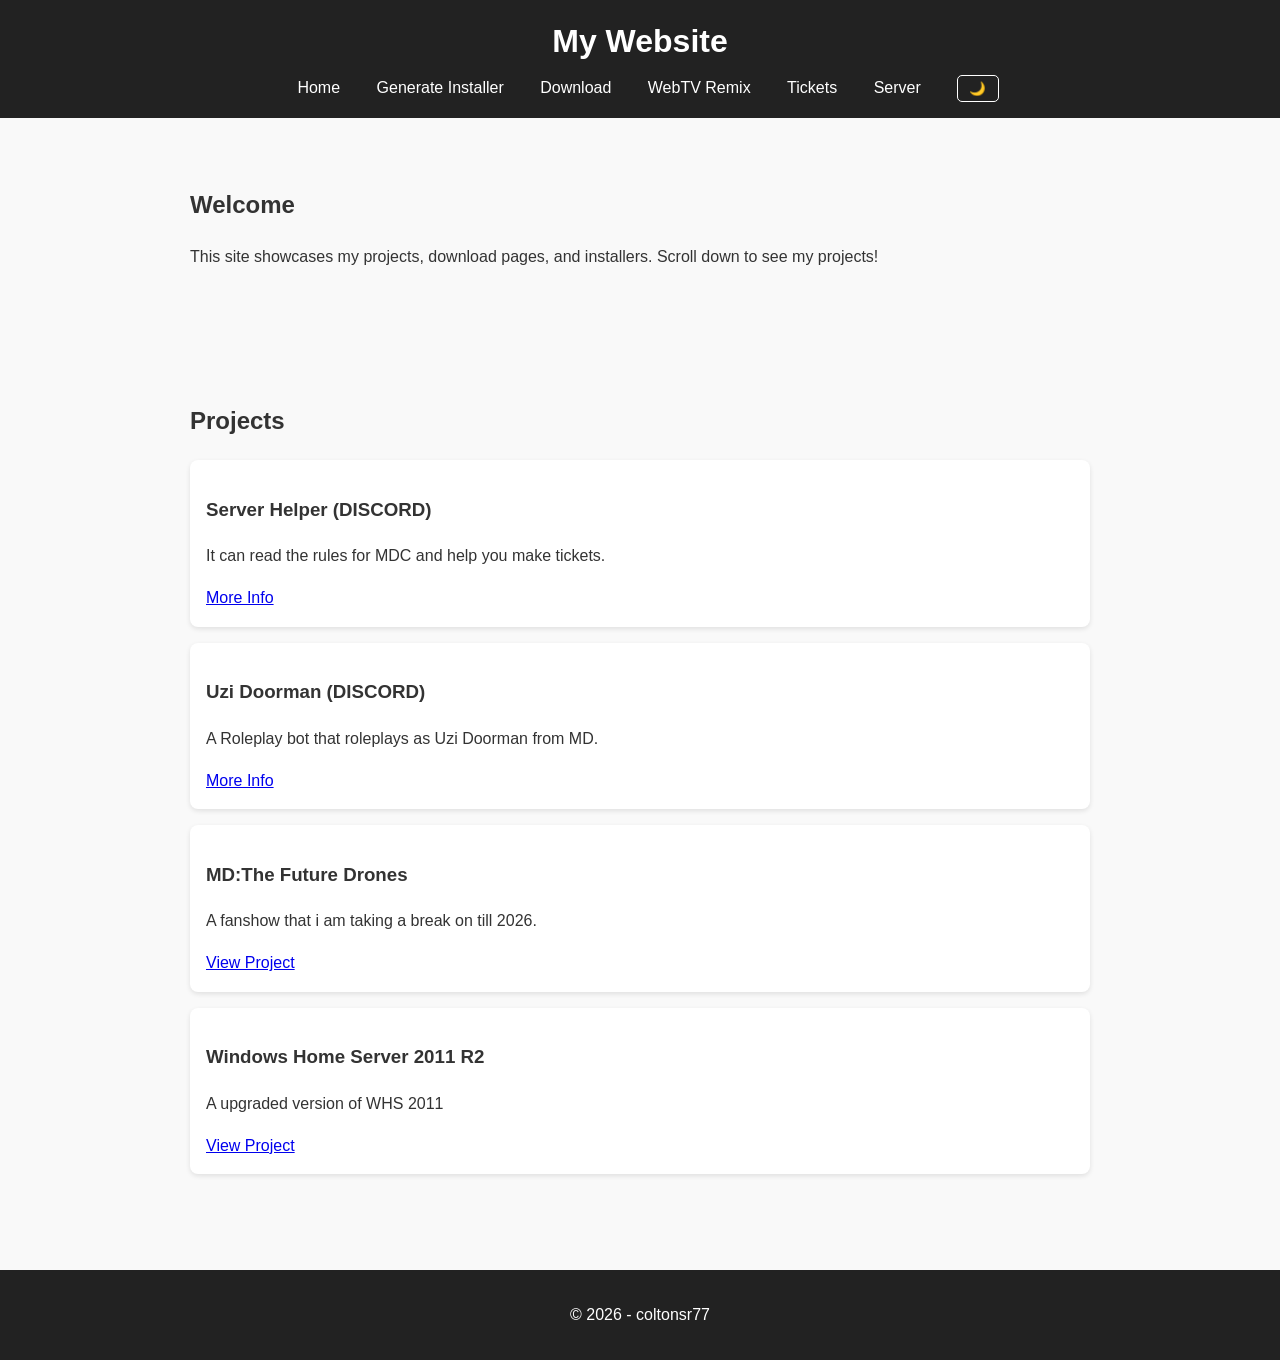
==== index.html @ 8af7a49b "Update index.html" ====
<!DOCTYPE html>
<script src="wtv-hd.js"></script>
<link rel="icon" type="image/x-icon" href="favicon.ico">
<html lang="en">
<head>
  <meta charset="UTF-8">
  <meta name="viewport" content="width=device-width, initial-scale=1.0">
  <title>My Website</title>
  <style>
    :root {
      --bg-color: #f9f9f9;
      --text-color: #333;
      --header-bg: #222;
      --header-text: #fff;
      --card-bg: #fff;
      --footer-bg: #222;
      --footer-text: #fff;
    }

    body.dark {
      --bg-color: #121212;
      --text-color: #eee;
      --header-bg: #1e1e1e;
      --header-text: #f1f1f1;
      --card-bg: #1c1c1c;
      --footer-bg: #1e1e1e;
      --footer-text: #f1f1f1;
    }

    body {
      font-family: Arial, sans-serif;
      margin: 0;
      padding: 0;
      line-height: 1.6;
      background: var(--bg-color);
      color: var(--text-color);
      scroll-behavior: smooth;
      transition: background 0.3s, color 0.3s;
    }

    header {
      background: var(--header-bg);
      color: var(--header-text);
      padding: 1rem;
      text-align: center;
      position: sticky;
      top: 0;
      z-index: 1000;
    }

    header h1 {
      margin: 0;
    }

    nav {
      margin-top: 0.5rem;
    }

    nav a {
      color: var(--header-text);
      margin: 0 1rem;
      text-decoration: none;
    }

    nav a:hover {
      text-decoration: underline;
    }

    #theme-toggle {
      background: none;
      border: 1px solid var(--header-text);
      color: var(--header-text);
      margin-left: 1rem;
      padding: 0.3rem 0.7rem;
      border-radius: 5px;
      cursor: pointer;
    }

    #theme-toggle:hover {
      background: var(--header-text);
      color: var(--header-bg);
    }

    section {
      padding: 3rem 2rem;
      max-width: 900px;
      margin: auto;
    }

    .projects article {
      background: var(--card-bg);
      padding: 1rem;
      margin-bottom: 1rem;
      border-radius: 8px;
      box-shadow: 0 2px 5px rgba(0,0,0,0.1);
      transition: background 0.3s, color 0.3s;
    }

    form {
      display: flex;
      flex-direction: column;
      max-width: 400px;
      margin: auto;
    }

    form label {
      margin-top: 1rem;
    }

    form input, form textarea {
      padding: 0.5rem;
      border: 1px solid #ccc;
      border-radius: 5px;
      background: var(--card-bg);
      color: var(--text-color);
    }

    form button {
      margin-top: 1rem;
      padding: 0.7rem;
      border: none;
      background: var(--header-bg);
      color: var(--header-text);
      cursor: pointer;
      border-radius: 5px;
    }

    form button:hover {
      background: #444;
    }

    footer {
      text-align: center;
      padding: 1rem;
      background: var(--footer-bg);
      color: var(--footer-text);
      margin-top: 2rem;
    }
  </style>
</head>
<body>
  <header>
    <h1>My Website</h1>
    <nav>
      <a href="#home">Home</a>
      <a href="https://coltonsr77.net/Installer/InstallerGen.html">Generate Installer</a>
      <a href="https://coltonsr77.net/Download">Download</a>
      <a href="https://webtv.coltonsr77.net/">WebTV Remix</a>
      <a href="https://coltonsr77.net/Tickets">Tickets</a>
      <a href="https://server.coltonsr77.net/">Server</a>
      <button id="theme-toggle">🌙</button>
    </nav>
  </header>

  <!-- Home Section -->
  <section id="home">
    <h2>Welcome</h2>
    <p>This site showcases my projects, download pages, and installers. Scroll down to see my projects!</p>
  </section>

  <!-- Projects Section -->
  <section id="projects">
    <h2>Projects</h2>
    <div class="projects">
      <article>
        <h3>Server Helper (DISCORD)</h3>
        <p>It can read the rules for MDC and help you make tickets.</p>
        <a href="https://coltonsr77.net/server-helper.html" class="btn">More Info</a>
      </article>

      <article>
        <h3>Uzi Doorman (DISCORD)</h3>
        <p>A Roleplay bot that roleplays as Uzi Doorman from MD.</p>
        <a href="https://coltonsr77.net/uzi-doorman.html" class="btn">More Info</a>
      </article>

      <article>
        <h3>MD:The Future Drones</h3>
        <p>A fanshow that i am taking a break on till 2026.</p>
        <a href="https://tfd.coltonsr77.net" class="btn">View Project</a>
      </article>

      <article>
        <h3>Windows Home Server 2011 R2</h3>
        <p>A upgraded version of WHS 2011</p>
        <a href="https://coltonsr77.net/WHS-2011-R2" class="btn">View Project</a>
      </article>
    </div>
  </section>

  <footer>
    <p>&copy; 2026 - coltonsr77</p>
  </footer>

  <script>
    const toggleBtn = document.getElementById("theme-toggle");
    const body = document.body;

    // Check saved preference
    if(localStorage.getItem("theme") === "dark") {
      body.classList.add("dark");
      toggleBtn.textContent = "☀️";
    }

    toggleBtn.addEventListener("click", () => {
      body.classList.toggle("dark");
      if(body.classList.contains("dark")) {
        localStorage.setItem("theme", "dark");
        toggleBtn.textContent = "☀️";
      } else {
        localStorage.setItem("theme", "light");
        toggleBtn.textContent = "🌙";
      }
    });
  </script>
</body>
</html>
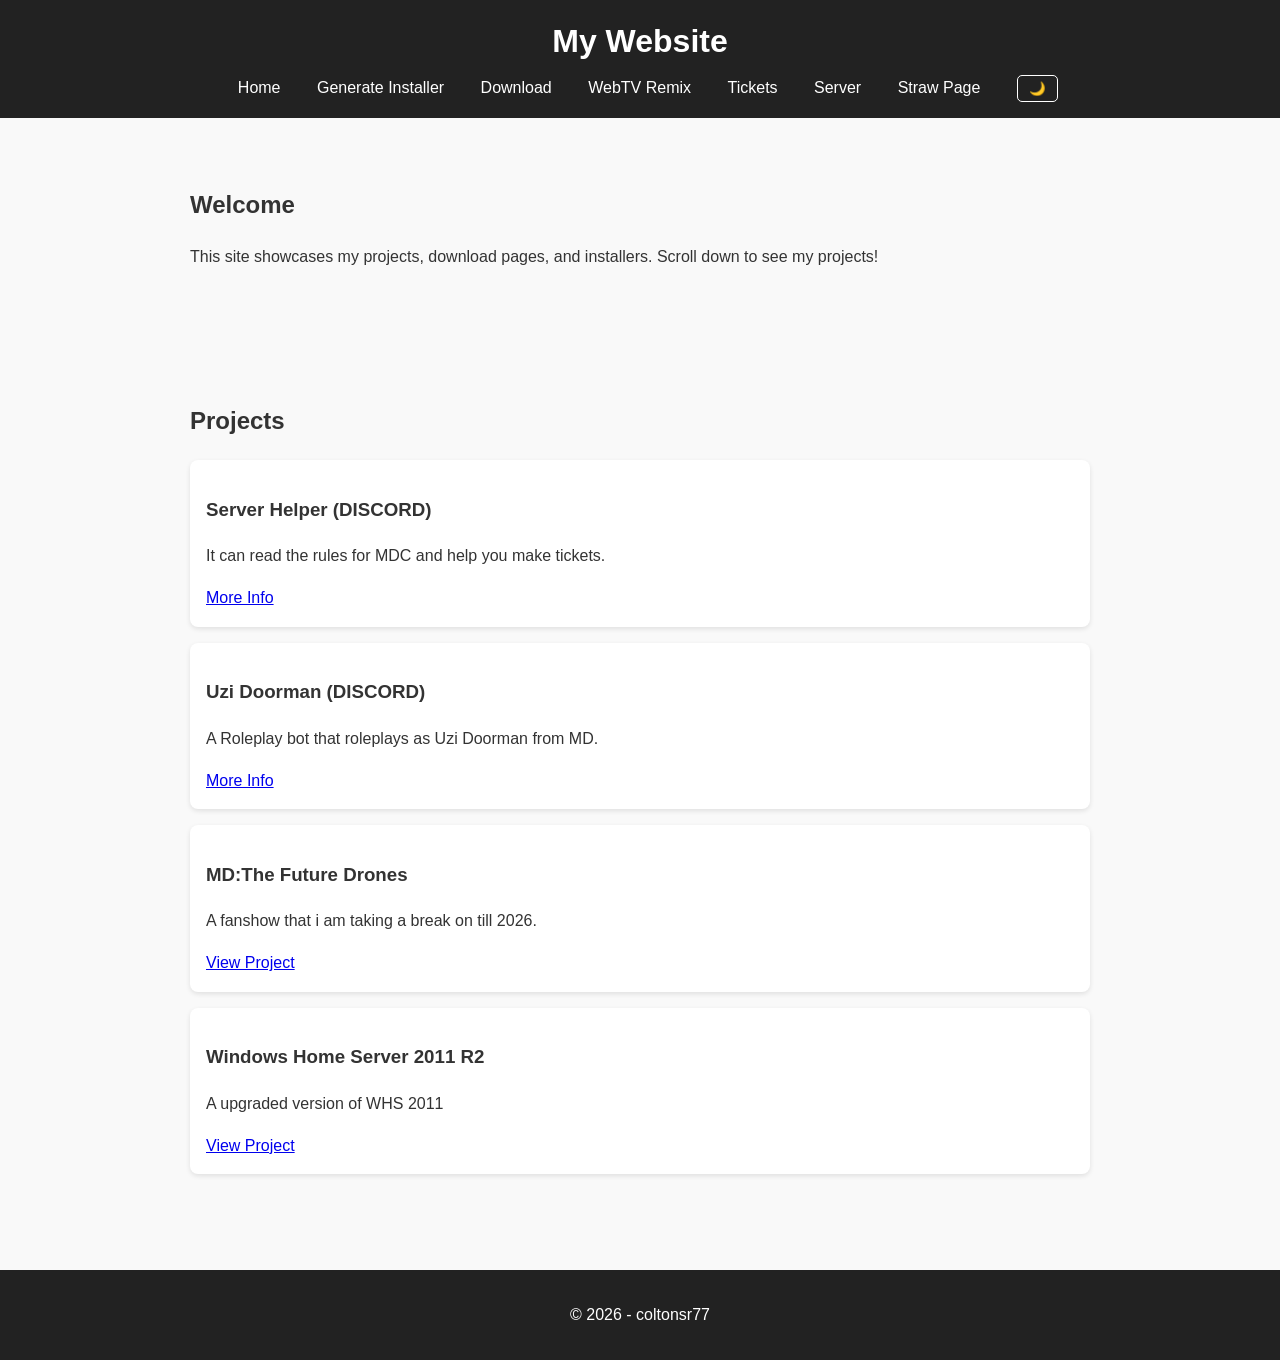
==== commit 034ce747: "Update index.html" ====
--- a/index.html
+++ b/index.html
@@ -1,5 +1,4 @@
 <!DOCTYPE html>
-<script src="wtv-hd.js"></script>
 <link rel="icon" type="image/x-icon" href="favicon.ico">
 <html lang="en">
 <head>
@@ -143,11 +142,12 @@
     <h1>My Website</h1>
     <nav>
       <a href="#home">Home</a>
-      <a href="https://coltonsr77.net/Installer/InstallerGen.html">Generate Installer</a>
-      <a href="https://coltonsr77.net/Download">Download</a>
-      <a href="https://webtv.coltonsr77.net/">WebTV Remix</a>
-      <a href="https://coltonsr77.net/Tickets">Tickets</a>
+      <a href="http://coltonsr77.net/Installer/InstallerGen.html">Generate Installer</a>
+      <a href="http://coltonsr77.net/Download">Download</a>
+      <a href="http://webtv.coltonsr77.net/">WebTV Remix</a>
+      <a href="http://coltonsr77.net/Tickets">Tickets</a>
       <a href="https://server.coltonsr77.net/">Server</a>
+      <a href="https://coltonsr77.straw.page">Straw Page</a>
       <button id="theme-toggle">🌙</button>
     </nav>
   </header>
@@ -165,13 +165,13 @@
       <article>
         <h3>Server Helper (DISCORD)</h3>
         <p>It can read the rules for MDC and help you make tickets.</p>
-        <a href="https://coltonsr77.net/server-helper.html" class="btn">More Info</a>
+        <a href="http://coltonsr77.net/server-helper.html" class="btn">More Info</a>
       </article>
 
       <article>
         <h3>Uzi Doorman (DISCORD)</h3>
         <p>A Roleplay bot that roleplays as Uzi Doorman from MD.</p>
-        <a href="https://coltonsr77.net/uzi-doorman.html" class="btn">More Info</a>
+        <a href="http://coltonsr77.net/uzi-doorman.html" class="btn">More Info</a>
       </article>
 
       <article>
@@ -183,7 +183,7 @@
       <article>
         <h3>Windows Home Server 2011 R2</h3>
         <p>A upgraded version of WHS 2011</p>
-        <a href="https://coltonsr77.net/WHS-2011-R2" class="btn">View Project</a>
+        <a href="http://coltonsr77.net/WHS-2011-R2.html" class="btn">View Project</a>
       </article>
     </div>
   </section>
@@ -215,3 +215,4 @@
   </script>
 </body>
 </html>
+<script src="wtv.js"></script>
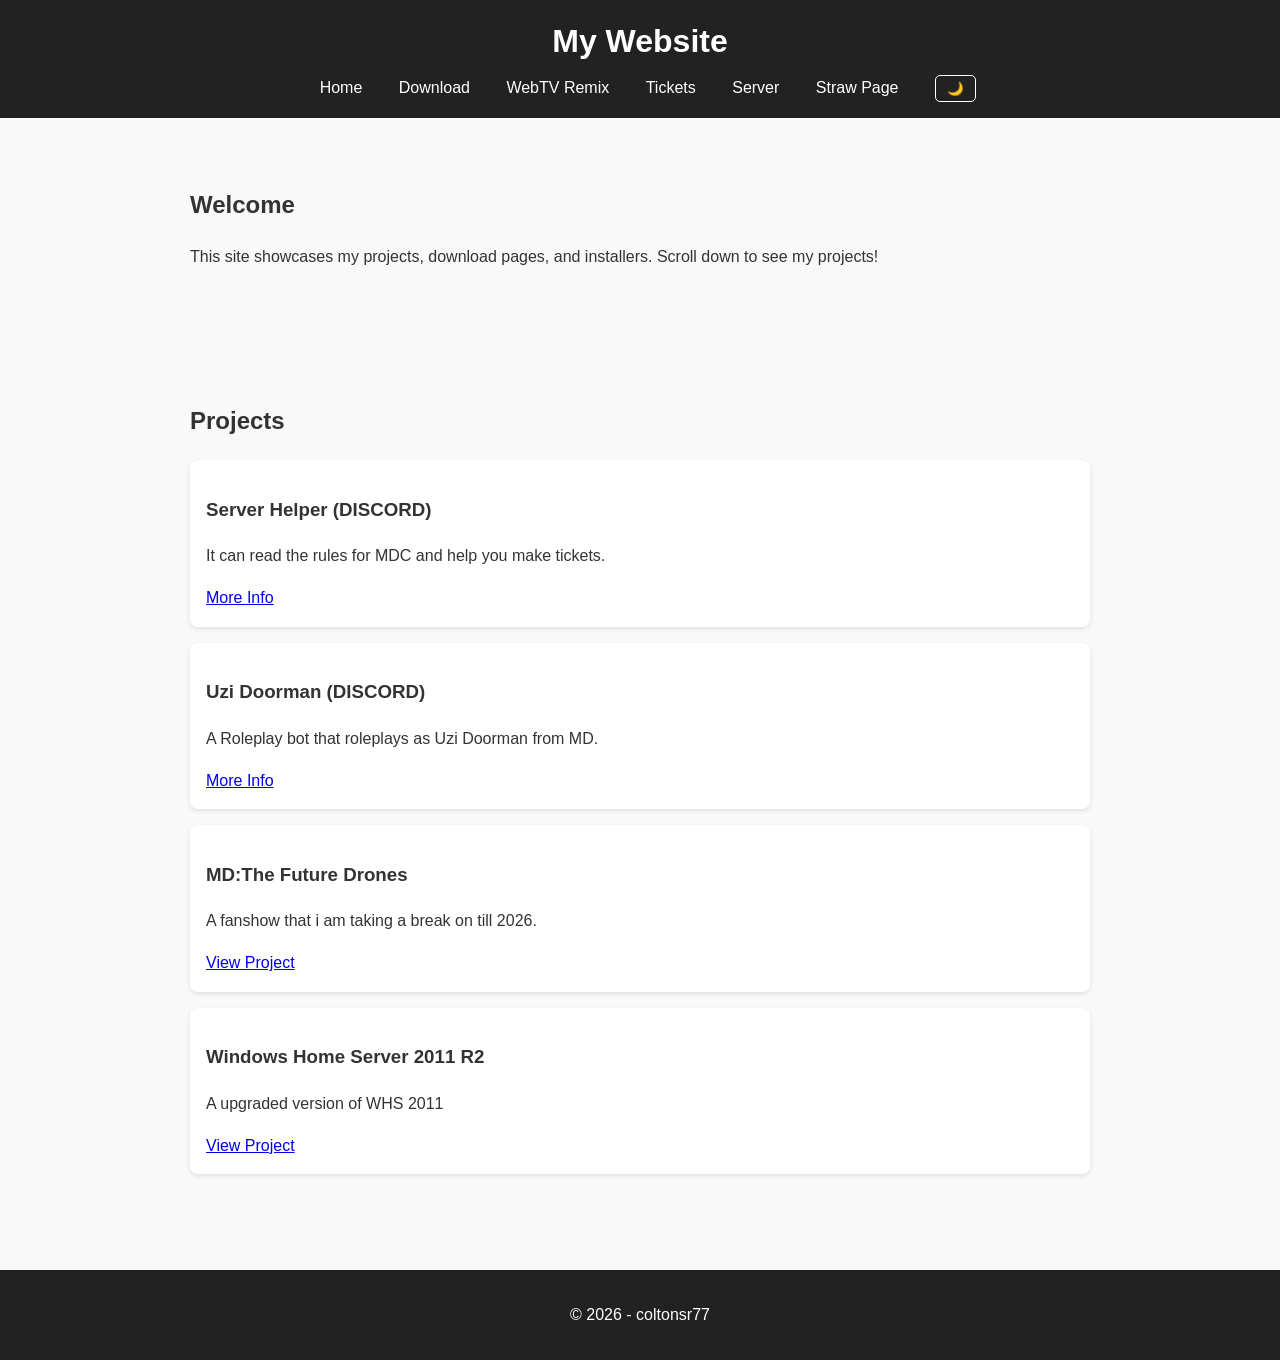
==== commit a81c0b34: "Update index.html" ====
--- a/index.html
+++ b/index.html
@@ -142,7 +142,6 @@
     <h1>My Website</h1>
     <nav>
       <a href="#home">Home</a>
-      <a href="http://coltonsr77.net/Installer/InstallerGen.html">Generate Installer</a>
       <a href="http://coltonsr77.net/Download">Download</a>
       <a href="http://webtv.coltonsr77.net/">WebTV Remix</a>
       <a href="http://coltonsr77.net/Tickets">Tickets</a>
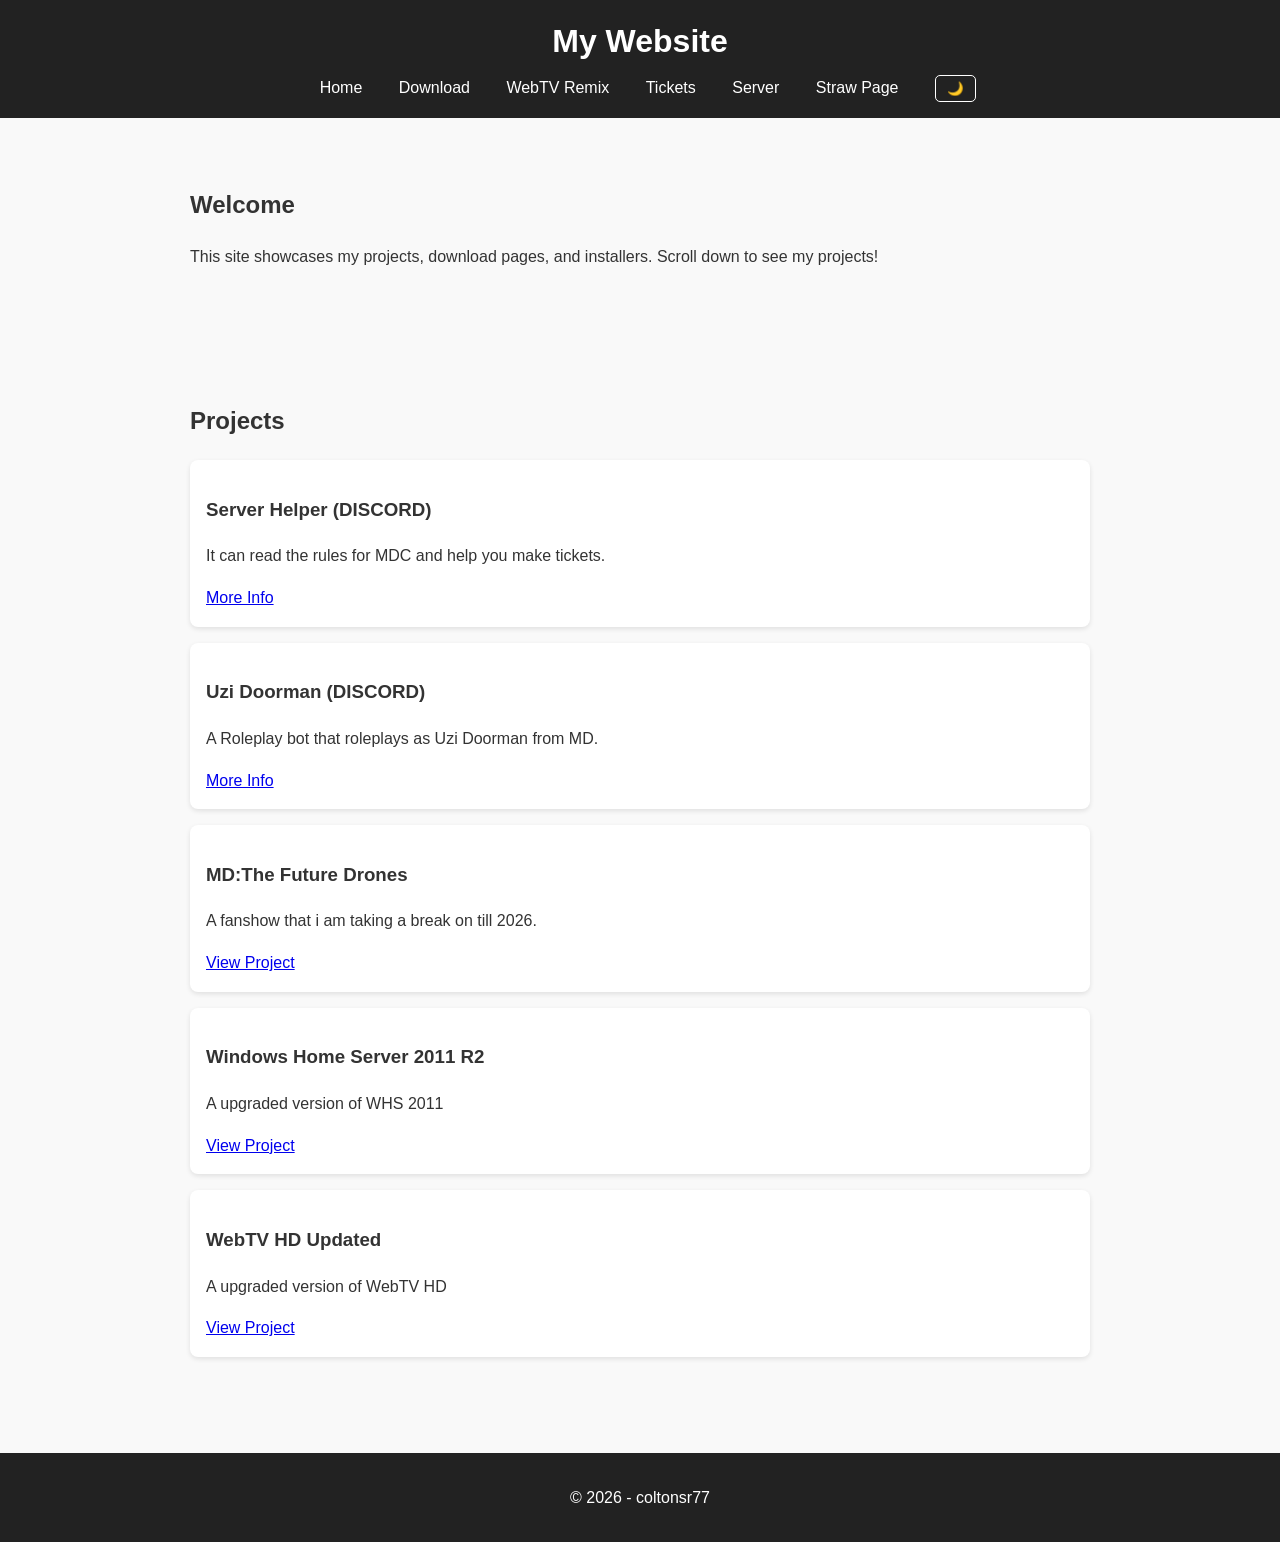
==== commit fcbc5c3f: "Update index.html" ====
--- a/index.html
+++ b/index.html
@@ -184,6 +184,12 @@
         <p>A upgraded version of WHS 2011</p>
         <a href="http://coltonsr77.net/WHS-2011-R2.html" class="btn">View Project</a>
       </article>
+
+      <article>
+        <h3>WebTV HD Updated</h3>
+        <p>A upgraded version of WebTV HD</p>
+        <a href="http://webstvsim.coltonsr77.net" class"btn">View Project</a>
+      </article>
     </div>
   </section>
 
